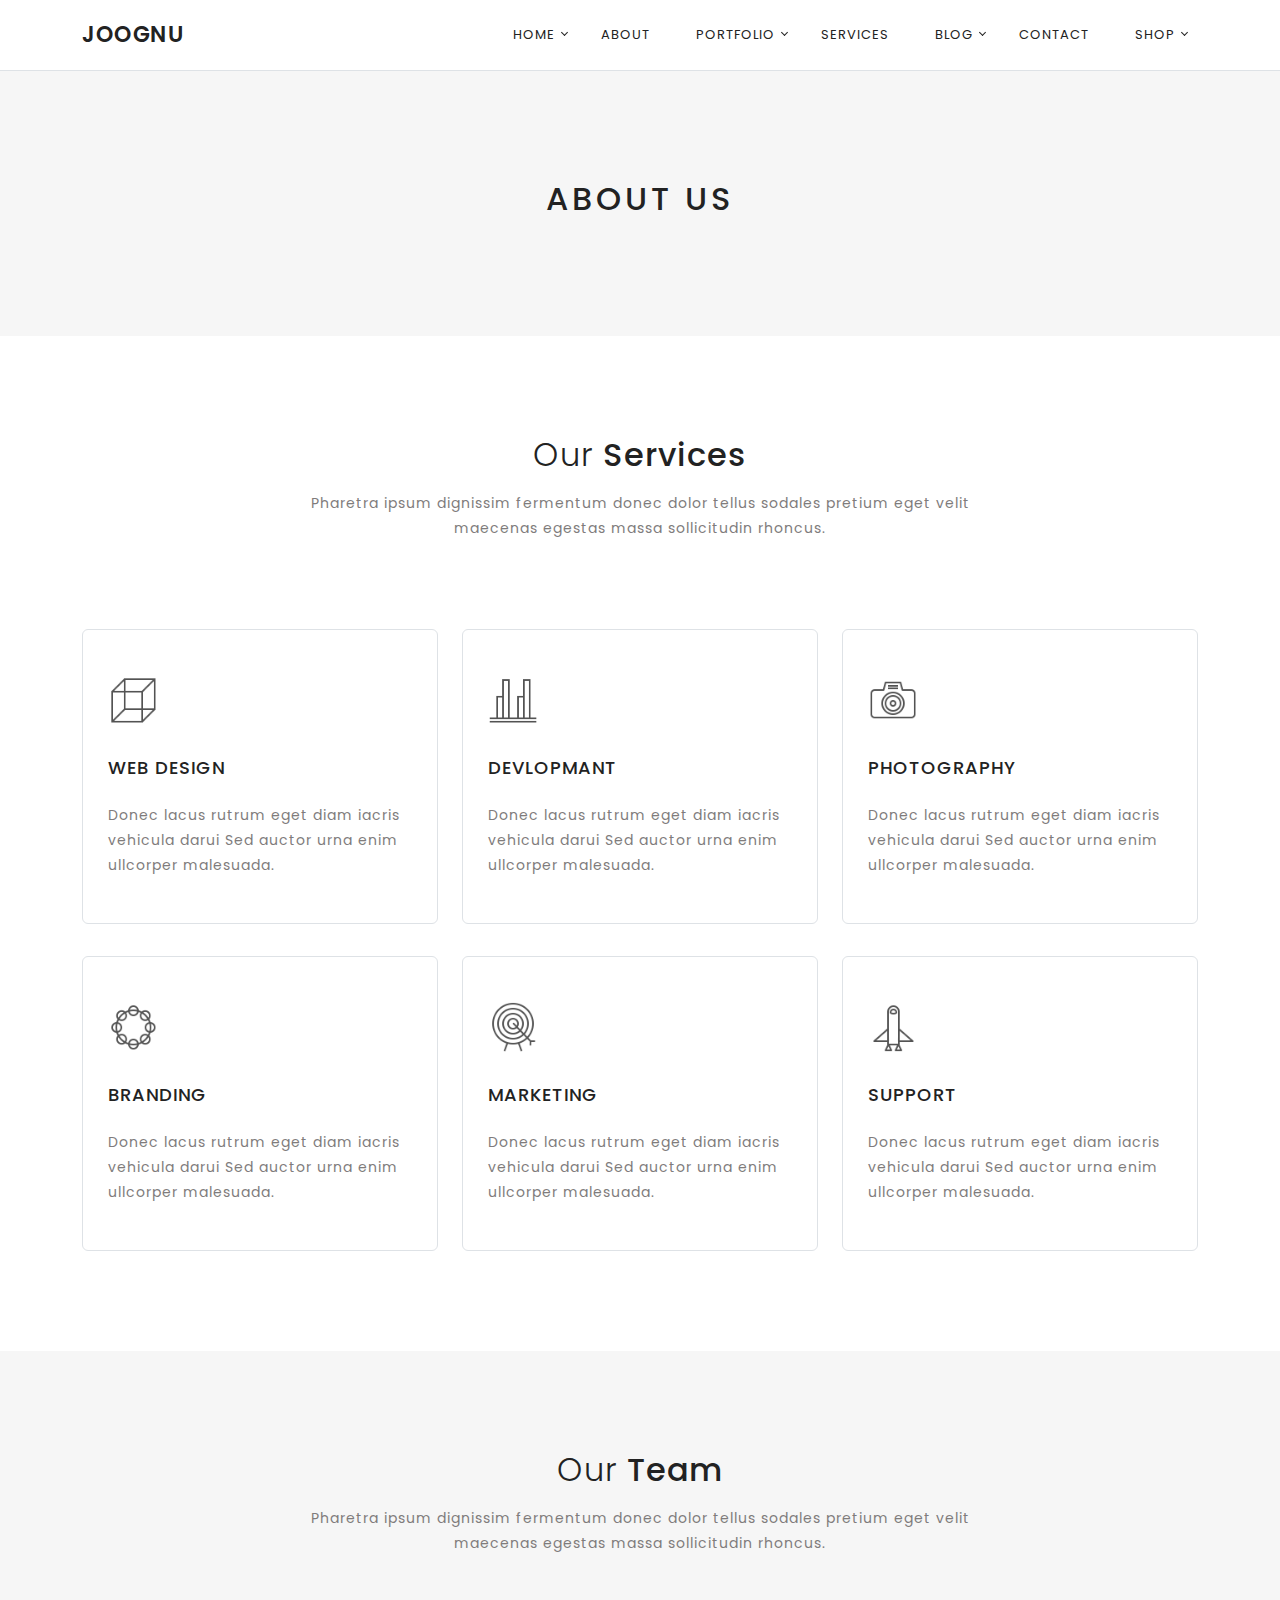
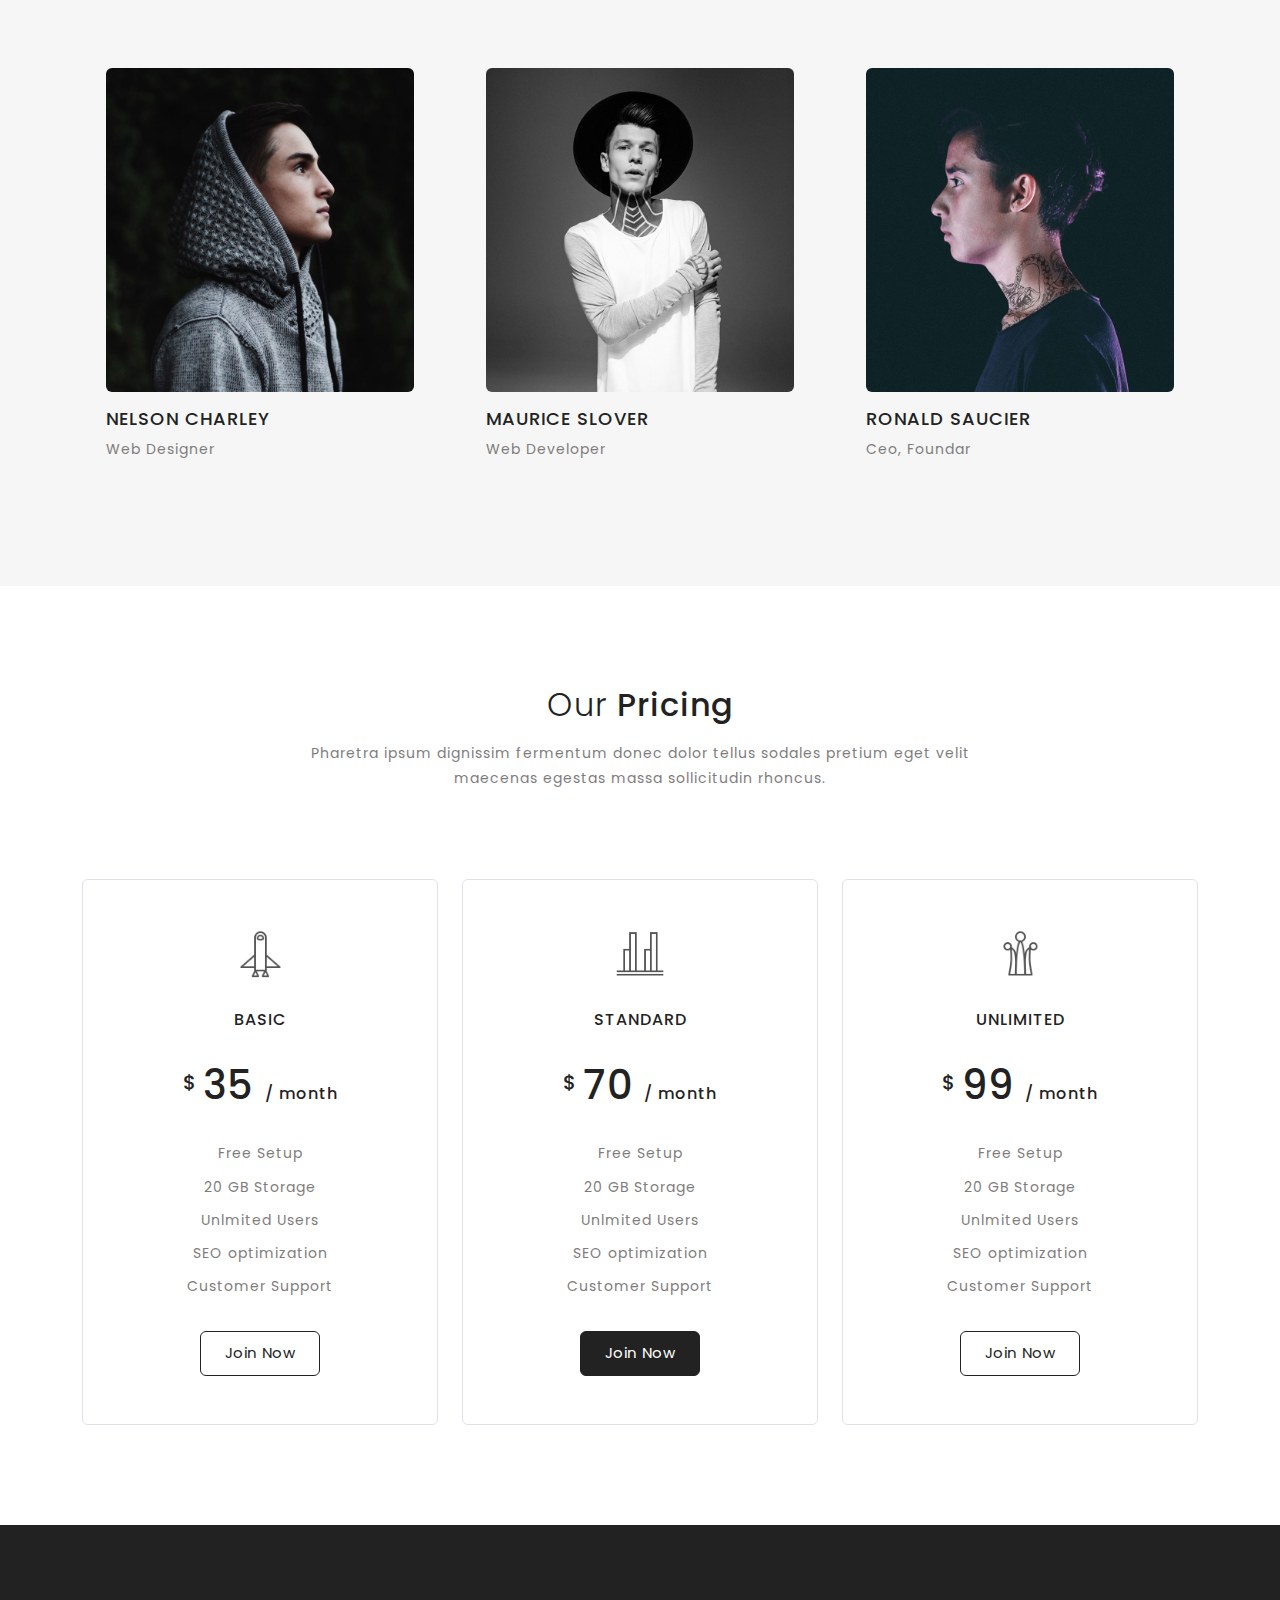
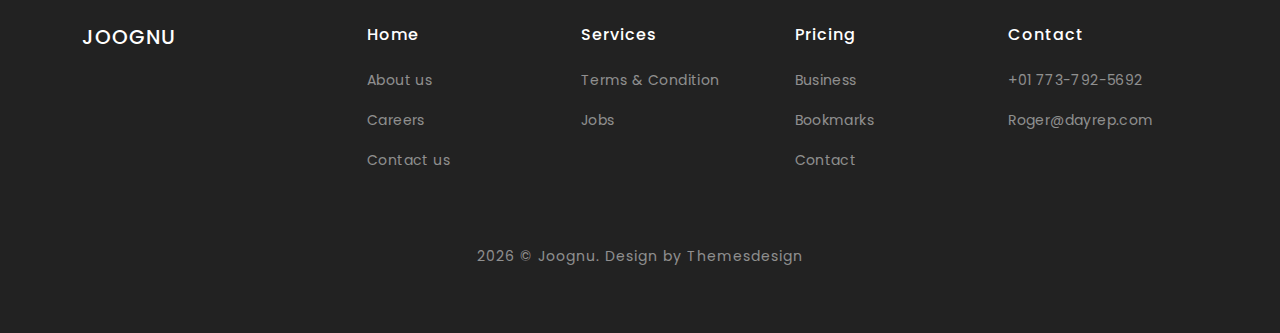
==== about.html @ b410a0be "prueba" ====
<!DOCTYPE html>
<html lang="en">

<head>
    <meta charset="utf-8" />
    <title>Joognu | Responsive Bootstrap Landing Page Template</title>
    <meta name="viewport" content="width=device-width, initial-scale=1.0">
    <meta name="description" content="Premium Bootstrap 4 Landing Page Template" />
    <meta name="keywords" content="bootstrap 4, premium, marketing, multipurpose" />
    <meta content="Themesdesign" name="author" />
    <!-- favicon -->
    <link rel="shortcut icon" href="images/favicon.ico">

    <!-- css -->
    <link href="css/bootstrap.min.css" rel="stylesheet" type="text/css" />
    <link href="css/materialdesignicons.min.css" rel="stylesheet" type="text/css" />
    <link rel="stylesheet" type="text/css" href="css/pe-icon-7-stroke.css">

    <!-- magnific pop-up -->
    <link rel="stylesheet" type="text/css" href="css/magnific-popup.css" />

    <link href="css/style.min.css" rel="stylesheet" type="text/css" />

</head>

<body>

    <!-- START HEADER -->
    <header id="topnav" class="defaultscroll fixed-top navbar-sticky bg-white border-bottom">
        <div class="container">
            <!-- Logo container-->
            <div>
                <a href="" class="logo text-uppercase">
                            joognu
                                          </a>
            </div>
            <!-- End Logo container-->
            <div class="menu-extras">
                <div class="menu-item">
                    <!-- Mobile menu toggle-->
                    <a class="navbar-toggle">
                        <div class="lines">
                            <span></span>
                            <span></span>
                            <span></span>
                        </div>
                    </a>
                    <!-- End mobile menu toggle-->
                </div>
            </div>

            <div id="navigation">
                <!-- Navigation Menu-->
                <ul class="navigation-menu">

                    <li class="has-submenu">
                        <a href="#home">Home</a>
                        <span class="menu-arrow"></span>
                        <ul class="submenu">
                            <li>
                                <a href="home-light.html">Home Light</a>
                            </li>
                            <li>
                                <a href="home-image.html">Home Image</a>
                            </li>
                            <li>
                                <a href="home-dark.html">Home Dark</a>
                            </li>
                        </ul>
                    </li>

                    <li class="has-submenu">
                        <a href="about.html">About</a>
                    </li>

                    <li class="has-submenu">
                        <a href="#portfolio">Portfolio</a>
                        <span class="menu-arrow"></span>
                        <ul class="submenu">
                            <li>
                                <a href="portfolio-masonry.html">Masonry</a>
                            </li>
                            <li>
                                <a href="portfolio-grid.html">Grid</a>
                            </li>
                        </ul>
                    </li>

                    <li class="has-submenu">
                        <a href="services.html">Services</a>
                    </li>

                    <li class="has-submenu">
                        <a href="#blog">Blog</a>
                        <span class="menu-arrow"></span>
                        <ul class="submenu">

                            <li>
                                <a href="blog-classic.html">Classic</a>
                            </li>
                            <li>
                                <a href="blog-single.html">Single</a>
                            </li>
                            <li>
                                <a href="blog-grid.html">Grid</a>
                            </li>

                        </ul>
                    </li>

                    <li class="has-submenu">
                        <a href="contact.html">Contact</a>
                    </li>

                    <li class="has-submenu">
                        <a href="#shop">Shop</a>
                        <span class="menu-arrow"></span>
                        <ul class="submenu">
                            <li>
                                <a href="shop-layout.html">Shop Layout</a>
                            </li>
                            <li>
                                <a href="shop-details.html">Shop Details</a>
                            </li>
                            <li>
                                <a href="my-account.html">My Account</a>
                            </li>

                        </ul>
                    </li>

                </ul>
                <!-- End navigation menu-->
            </div>
        </div>
    </header>
    <!-- END HEADER -->

    <!-- START HEADING -->
    <section class="bg-title bg-light" id="home">
        <div class="container">
            <div class="row justify-content-center">
                <div class="col-lg-8">
                    <div class="text-center">
                        <h2 class="text-uppercase ls-4">About Us</h2>
                    </div>

                </div>
            </div>
        </div>
    </section>
    <!-- END HEADING -->

    <!-- START SERVICES -->
    <section class="section">
        <div class="container">
            <div class="row">
                <div class="col-lg-12">
                    <div class="text-center">
                        <h2><span class="font-weight-300">Our</span> Services</h2>
                        <p class="text-muted mt-3">Pharetra ipsum dignissim fermentum donec dolor tellus sodales pretium eget velit
                            <br> maecenas egestas massa sollicitudin rhoncus.</p>
                    </div>
                </div>
            </div>

            <div class="row mt-5">
                <div class="col-lg-4">
                    <div class="services-box rounded mt-4 border">
                        <div class="services-img">
                            <img src="images/icons/3d.png" class="img-fluid" alt="">
                        </div>
                        <h5 class="text-uppercase f-18 mt-4 pt-2">Web Design</h5>
                        <p class="text-muted mt-4 mb-0">
                            Donec lacus rutrum eget diam iacris vehicula darui Sed auctor urna enim ullcorper malesuada.
                        </p>
                    </div>
                </div>

                <div class="col-lg-4">
                    <div class="services-box rounded mt-4 border">
                        <div class="services-img">
                            <img src="images/icons/growing.png" class="img-fluid" alt="">
                        </div>
                        <h5 class="text-uppercase f-18 mt-4 pt-2">Devlopmant</h5>
                        <p class="text-muted mt-4 mb-0">
                            Donec lacus rutrum eget diam iacris vehicula darui Sed auctor urna enim ullcorper malesuada.
                        </p>
                    </div>
                </div>

                <div class="col-lg-4">

                    <div class="services-box rounded mt-4 border">
                        <div class="services-img">
                            <img src="images/icons/moderncam.png" class="img-fluid" alt="">
                        </div>
                        <h5 class="text-uppercase f-18 mt-4 pt-2">Photography</h5>
                        <p class="text-muted mt-4 mb-0">
                            Donec lacus rutrum eget diam iacris vehicula darui Sed auctor urna enim ullcorper malesuada.
                        </p>
                    </div>
                </div>
            </div>

            <div class="row mt-2">
                <div class="col-lg-4">
                    <div class="services-box rounded mt-4 border">
                        <div class="services-img">
                            <img src="images/icons/tamburine.png" class="img-fluid" alt="">
                        </div>
                        <h5 class="text-uppercase f-18 mt-4 pt-2">Branding</h5>
                        <p class="text-muted mt-4 mb-0">
                            Donec lacus rutrum eget diam iacris vehicula darui Sed auctor urna enim ullcorper malesuada.
                        </p>
                    </div>
                </div>

                <div class="col-lg-4">

                    <div class="services-box rounded mt-4 border">
                        <div class="services-img">
                            <img src="images/icons/dartstarget.png" class="img-fluid" alt="">
                        </div>
                        <h5 class="text-uppercase f-18 mt-4 pt-2">Marketing</h5>
                        <p class="text-muted mt-4 mb-0">
                            Donec lacus rutrum eget diam iacris vehicula darui Sed auctor urna enim ullcorper malesuada.
                        </p>
                    </div>
                </div>

                <div class="col-lg-4">
                    <div class="services-box rounded mt-4 border">
                        <div class="services-img">
                            <img src="images/icons/spaceship.png" class="img-fluid" alt="">
                        </div>
                        <h5 class="text-uppercase f-18 mt-4 pt-2">support</h5>
                        <p class="text-muted mt-4 mb-0">
                            Donec lacus rutrum eget diam iacris vehicula darui Sed auctor urna enim ullcorper malesuada.
                        </p>
                    </div>
                </div>
            </div>
        </div>
    </section>
    <!-- END SERVICES -->

    <!-- START TEAM -->
    <section class="section bg-light">
        <div class="container">
            <div class="row">
                <div class="col-lg-12">
                    <div class="text-center">
                        <h2><span class="font-weight-300">Our</span> Team</h2>
                        <p class="text-muted mt-3">Pharetra ipsum dignissim fermentum donec dolor tellus sodales pretium eget velit
                            <br> maecenas egestas massa sollicitudin rhoncus.</p>
                    </div>
                </div>
            </div>

            <div class="row mt-5">
                <div class="col-lg-4">
                    <div class="team-box mt-4 p-4">
                        <img src="images/team/img-1.jpg" class="img-fluid rounded" alt="">
                        <h5 class="text-uppercase mb-0 f-18 mt-3">Nelson Charley</h5>
                        <p class="text-muted mt-2 mb-0">Web Designer</p>
                    </div>
                </div>

                <div class="col-lg-4">
                    <div class="team-box mt-4 p-4">
                        <img src="images/team/img-2.jpg" class="img-fluid rounded" alt="">

                        <h5 class="text-uppercase f-18 mb-0 mt-3">Maurice Slover</h5>
                        <p class="text-muted mt-2 mb-0">Web Developer</p>
                    </div>
                </div>

                <div class="col-lg-4">
                    <div class="team-box mt-4 p-4">
                        <img src="images/team/img-3.jpg" class="img-fluid rounded" alt="">

                        <h5 class="text-uppercase f-18 mb-0 mt-3">Ronald Saucier</h5>
                        <p class="text-muted mt-2 mb-0">Ceo, Foundar</p>
                    </div>
                </div>
            </div>
        </div>
    </section>
    <!-- END TEAM -->

    <!-- START PRICING -->
    <section class="section">
        <div class="container">
            <div class="row">
                <div class="col-lg-12">
                    <div class="text-center">
                        <h2><span class="font-weight-300">Our</span> Pricing</h2>
                        <p class="text-muted mt-3">Pharetra ipsum dignissim fermentum donec dolor tellus sodales pretium eget velit
                            <br> maecenas egestas massa sollicitudin rhoncus.</p>
                    </div>
                </div>
            </div>

            <div class="row mt-5">
                <div class="col-lg-4">
                    <div class="pricing-box mt-4 p-5 text-center border rounded">
                        <div class="services-img">
                            <img src="images/icons/spaceship.png" class="img-fluid" alt="">
                        </div>
                        <h6 class="text-uppercase mt-4 pt-2">Basic</h6>
                        <h1 class="mt-4 pt-2"><sup class="f-20">$ </sup>35 <small class="f-16">/ month</small></h1>
                        <div class="mt-4 pt-2">
                            <p class="text-muted mb-2">Free Setup</p>
                            <p class="text-muted mb-2">20 GB Storage</p>
                            <p class="text-muted mb-2">Unlmited Users</p>
                            <p class="text-muted mb-2">SEO optimization</p>
                            <p class="text-muted mb-2">Customer Support</p>
                        </div>
                        <div class="mt-4 pt-2 text-center">
                            <a href="" class="btn btn-outline-dark btn-round">Join Now</a>
                        </div>
                    </div>
                </div>

                <div class="col-lg-4">
                    <div class="pricing-box mt-4 p-5 text-center border rounded">
                        <div class="services-img">
                            <img src="images/icons/growing.png" class="img-fluid" alt="">
                        </div>
                        <h6 class="text-uppercase mt-4 pt-2">Standard</h6>
                        <h1 class="mt-4 pt-2"><sup class="f-20">$ </sup>70 <small class="f-16">/ month</small></h1>
                        <div class="mt-4 pt-2">
                            <p class="text-muted mb-2">Free Setup</p>
                            <p class="text-muted mb-2">20 GB Storage</p>
                            <p class="text-muted mb-2">Unlmited Users</p>
                            <p class="text-muted mb-2">SEO optimization</p>
                            <p class="text-muted mb-2">Customer Support</p>
                        </div>
                        <div class="mt-4 pt-2 text-center">
                            <a href="" class="btn btn-dark-custom btn-round">Join Now</a>
                        </div>
                    </div>
                </div>

                <div class="col-lg-4">
                    <div class="pricing-box mt-4 p-5 text-center border rounded">
                        <div class="services-img">
                            <img src="images/icons/clownhat.png" class="img-fluid" alt="">
                        </div>
                        <h6 class="text-uppercase mt-4 pt-2">Unlimited</h6>
                        <h1 class="mt-4 pt-2"><sup class="f-20">$ </sup>99 <small class="f-16">/ month</small></h1>
                        <div class="mt-4 pt-2">
                            <p class="text-muted mb-2">Free Setup</p>
                            <p class="text-muted mb-2">20 GB Storage</p>
                            <p class="text-muted mb-2">Unlmited Users</p>
                            <p class="text-muted mb-2">SEO optimization</p>
                            <p class="text-muted mb-2">Customer Support</p>
                        </div>
                        <div class="mt-4 pt-2 text-center">
                            <a href="" class="btn btn-outline-dark btn-round">Join Now</a>
                        </div>
                    </div>
                </div>

            </div>
        </div>
    </section>
    <!-- END PRICING -->

    <!-- START FOOTER -->
    <section class="section bg-dark pb-5">
        <div class="container">
            <!-- start row -->
            <div class="row">
                <div class="col-lg-3">
                    <h5 class="text-uppercase text-white">Joognu</h5>
                </div>

                <div class="col-lg-9">
                    <div class="row">
                        <div class="col-lg-3">
                            <h6 class="text-white">Home</h6>
                            <ul class="list-unstyled footer-link mt-3">
                                <li><a href="">About us</a></li>
                                <li><a href="">Careers</a></li>
                                <li><a href="">Contact us</a></li>
                            </ul>
                        </div>

                        <div class="col-lg-3">
                            <h6 class="text-white">Services</h6>
                            <ul class="list-unstyled footer-link mt-3">
                                <li><a href="">Terms &amp; Condition</a></li>
                                <li><a href="">Jobs</a></li>
                            </ul>
                        </div>

                        <div class="col-lg-3">
                            <h6 class="text-white">Pricing</h6>
                            <ul class="list-unstyled footer-link mt-3">
                                <li><a href="">Business</a></li>
                                <li><a href="">Bookmarks</a></li>
                                <li><a href="">Contact</a></li>
                            </ul>
                        </div>

                        <div class="col-lg-3">
                            <h6 class="text-white">Contact</h6>
                            <ul class="list-unstyled footer-link mt-3">
                                <li><a href="">+01 773-792-5692</a></li>
                                <li><a href="">Roger@dayrep.com</a></li>
                            </ul>
                        </div>
                    </div>
                </div>
            </div>
            <!-- end row -->

            <!-- START FOOTER-AlT -->
            <div class="row mt-5">
                <div class="col-lg-12">
                    <p class="text-center text-white-50"><script>document.write(new Date().getFullYear())</script> © Joognu. Design by Themesdesign</p>
                </div>
            </div>
            <!-- END FOOTER-ALT -->
        </div>
    </section>
    <!-- END FOOTER -->

    <!-- javascript -->
    <script src="js/jquery-3.6.0.min.js"></script>
    <script src="js/bootstrap.bundle.min.js"></script>
    <script src="js/jquery.easing.min.js"></script>
    <script src="js/scrollspy.min.js"></script>
    <!-- Portfolio -->
    <script src="js/jquery.magnific-popup.min.js"></script>
    <script src="js/isotope.js"></script>
    <script src="js/app.js"></script>
</body>

</html>
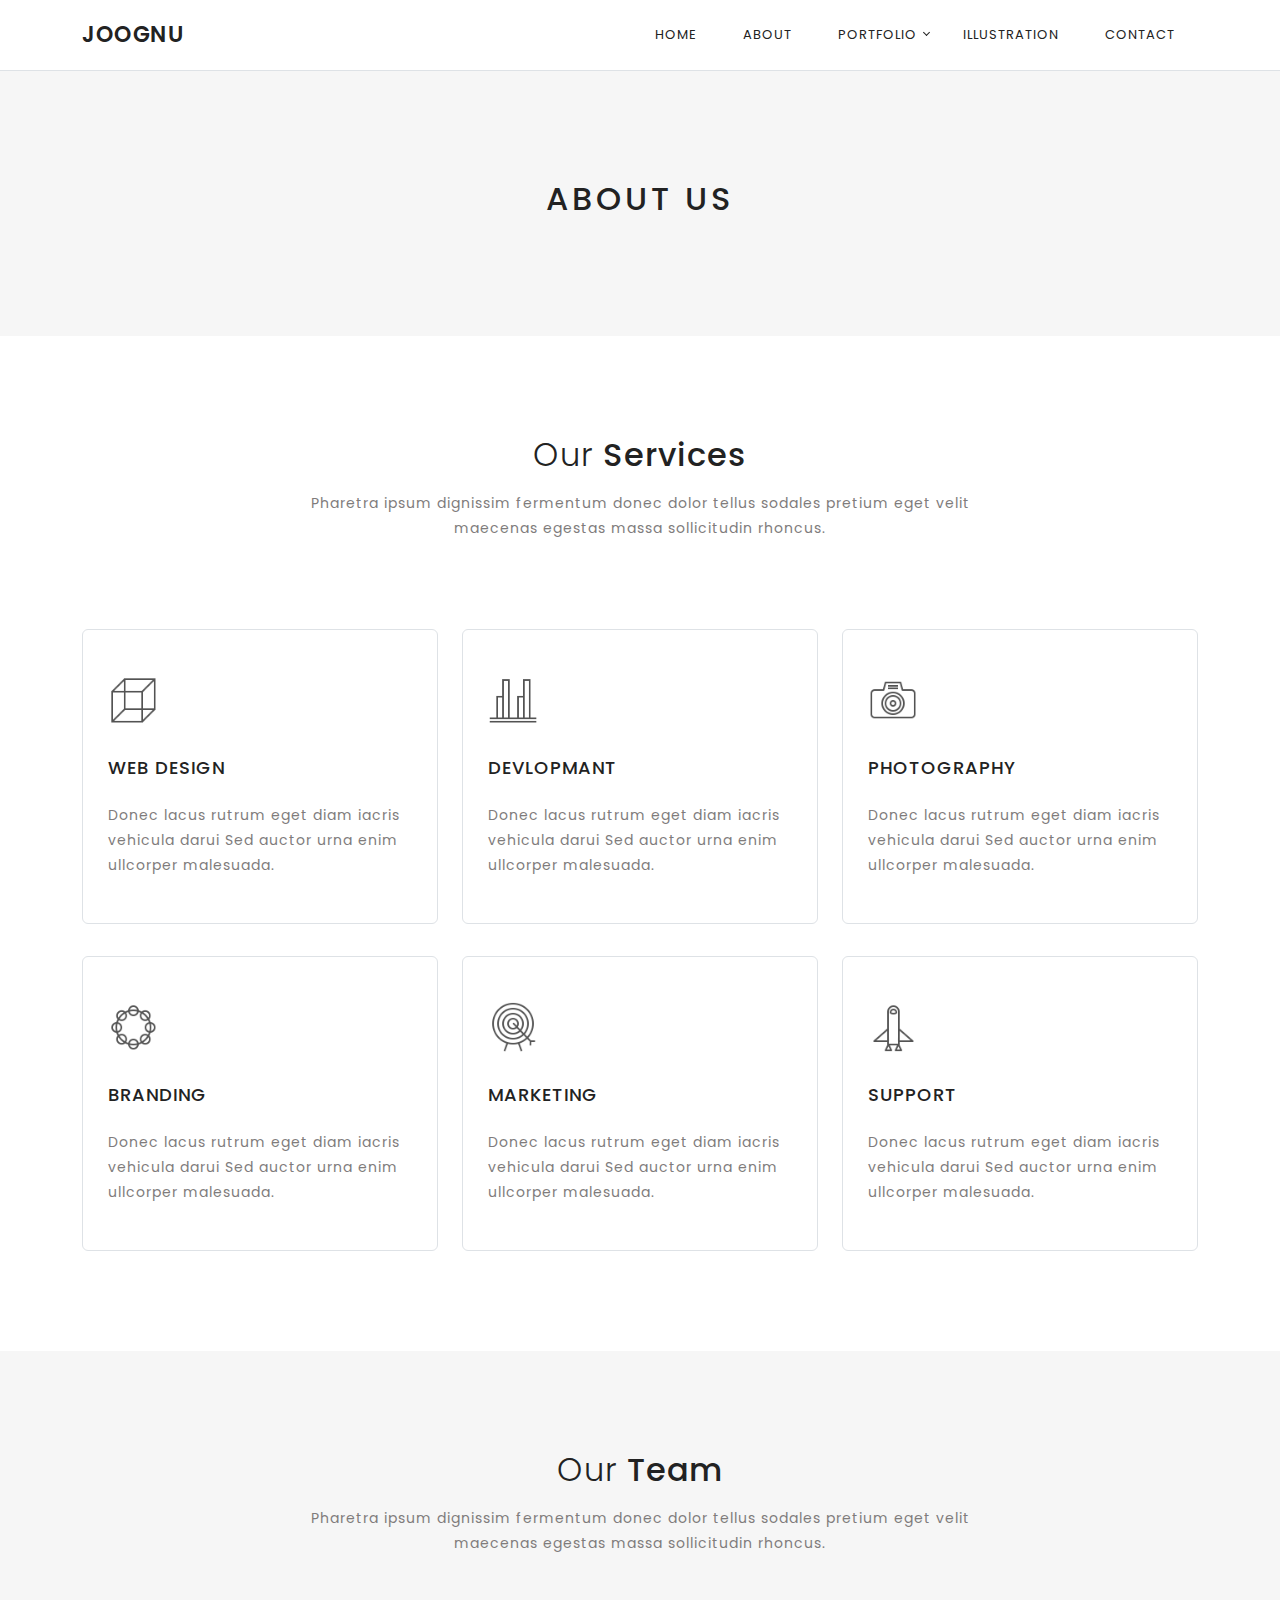
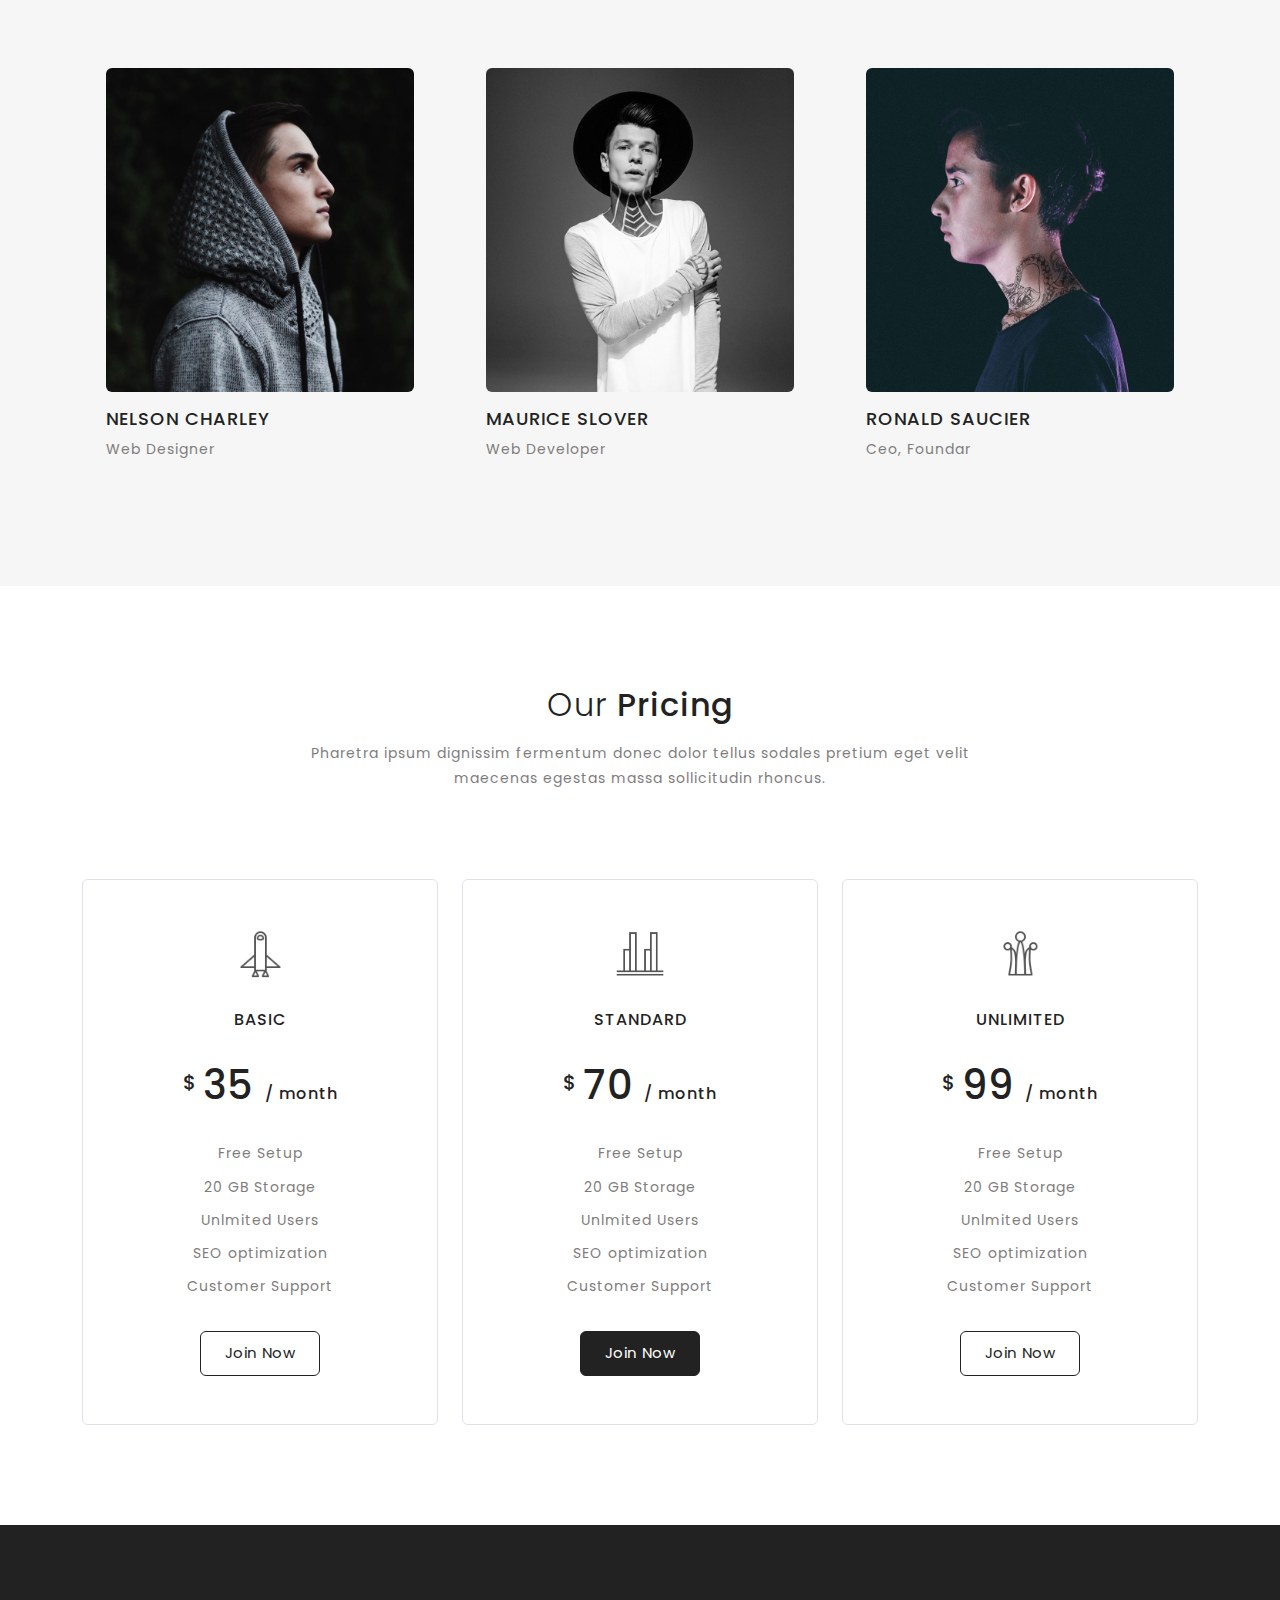
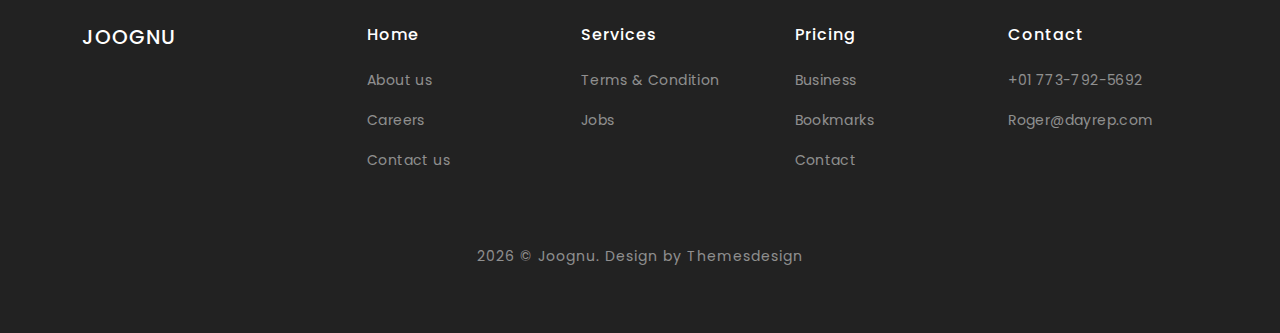
==== commit f2f2dfcd: "elimacion de paginas" ====
--- a/about.html
+++ b/about.html
@@ -54,19 +54,7 @@
                 <ul class="navigation-menu">
 
                     <li class="has-submenu">
-                        <a href="#home">Home</a>
-                        <span class="menu-arrow"></span>
-                        <ul class="submenu">
-                            <li>
-                                <a href="home-light.html">Home Light</a>
-                            </li>
-                            <li>
-                                <a href="home-image.html">Home Image</a>
-                            </li>
-                            <li>
-                                <a href="home-dark.html">Home Dark</a>
-                            </li>
-                        </ul>
+                        <a href="home-image.html">Home</a>
                     </li>
 
                     <li class="has-submenu">
@@ -78,55 +66,20 @@
                         <span class="menu-arrow"></span>
                         <ul class="submenu">
                             <li>
-                                <a href="portfolio-masonry.html">Masonry</a>
+                                <a href="portfolio-grid.html">Vertical</a>
                             </li>
                             <li>
-                                <a href="portfolio-grid.html">Grid</a>
+                                <a href="blog-single.html">Horizontal</a>
                             </li>
                         </ul>
                     </li>
 
                     <li class="has-submenu">
-                        <a href="services.html">Services</a>
-                    </li>
-
-                    <li class="has-submenu">
-                        <a href="#blog">Blog</a>
-                        <span class="menu-arrow"></span>
-                        <ul class="submenu">
-
-                            <li>
-                                <a href="blog-classic.html">Classic</a>
-                            </li>
-                            <li>
-                                <a href="blog-single.html">Single</a>
-                            </li>
-                            <li>
-                                <a href="blog-grid.html">Grid</a>
-                            </li>
-
-                        </ul>
+                        <a href="portfolio-masonry.html">illustration</a>
                     </li>
 
                     <li class="has-submenu">
                         <a href="contact.html">Contact</a>
-                    </li>
-
-                    <li class="has-submenu">
-                        <a href="#shop">Shop</a>
-                        <span class="menu-arrow"></span>
-                        <ul class="submenu">
-                            <li>
-                                <a href="shop-layout.html">Shop Layout</a>
-                            </li>
-                            <li>
-                                <a href="shop-details.html">Shop Details</a>
-                            </li>
-                            <li>
-                                <a href="my-account.html">My Account</a>
-                            </li>
-
-                        </ul>
                     </li>
 
                 </ul>
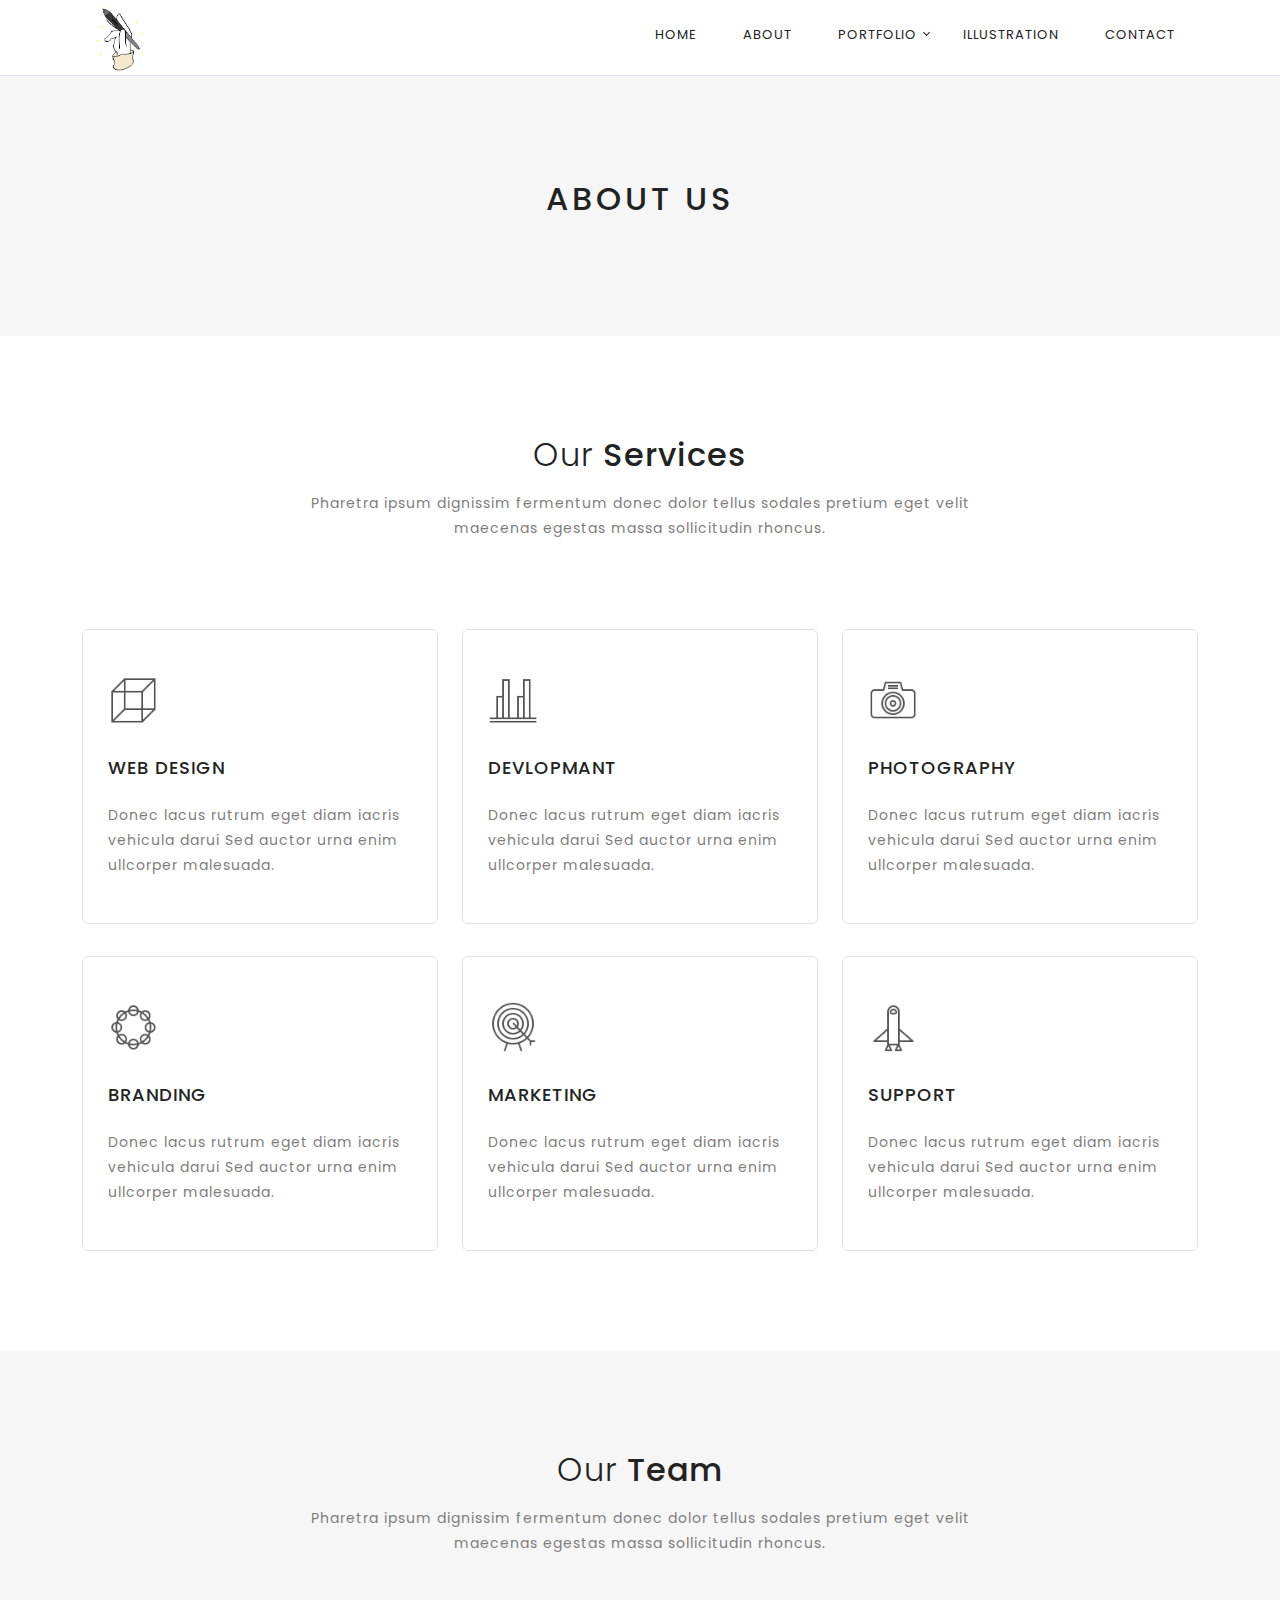
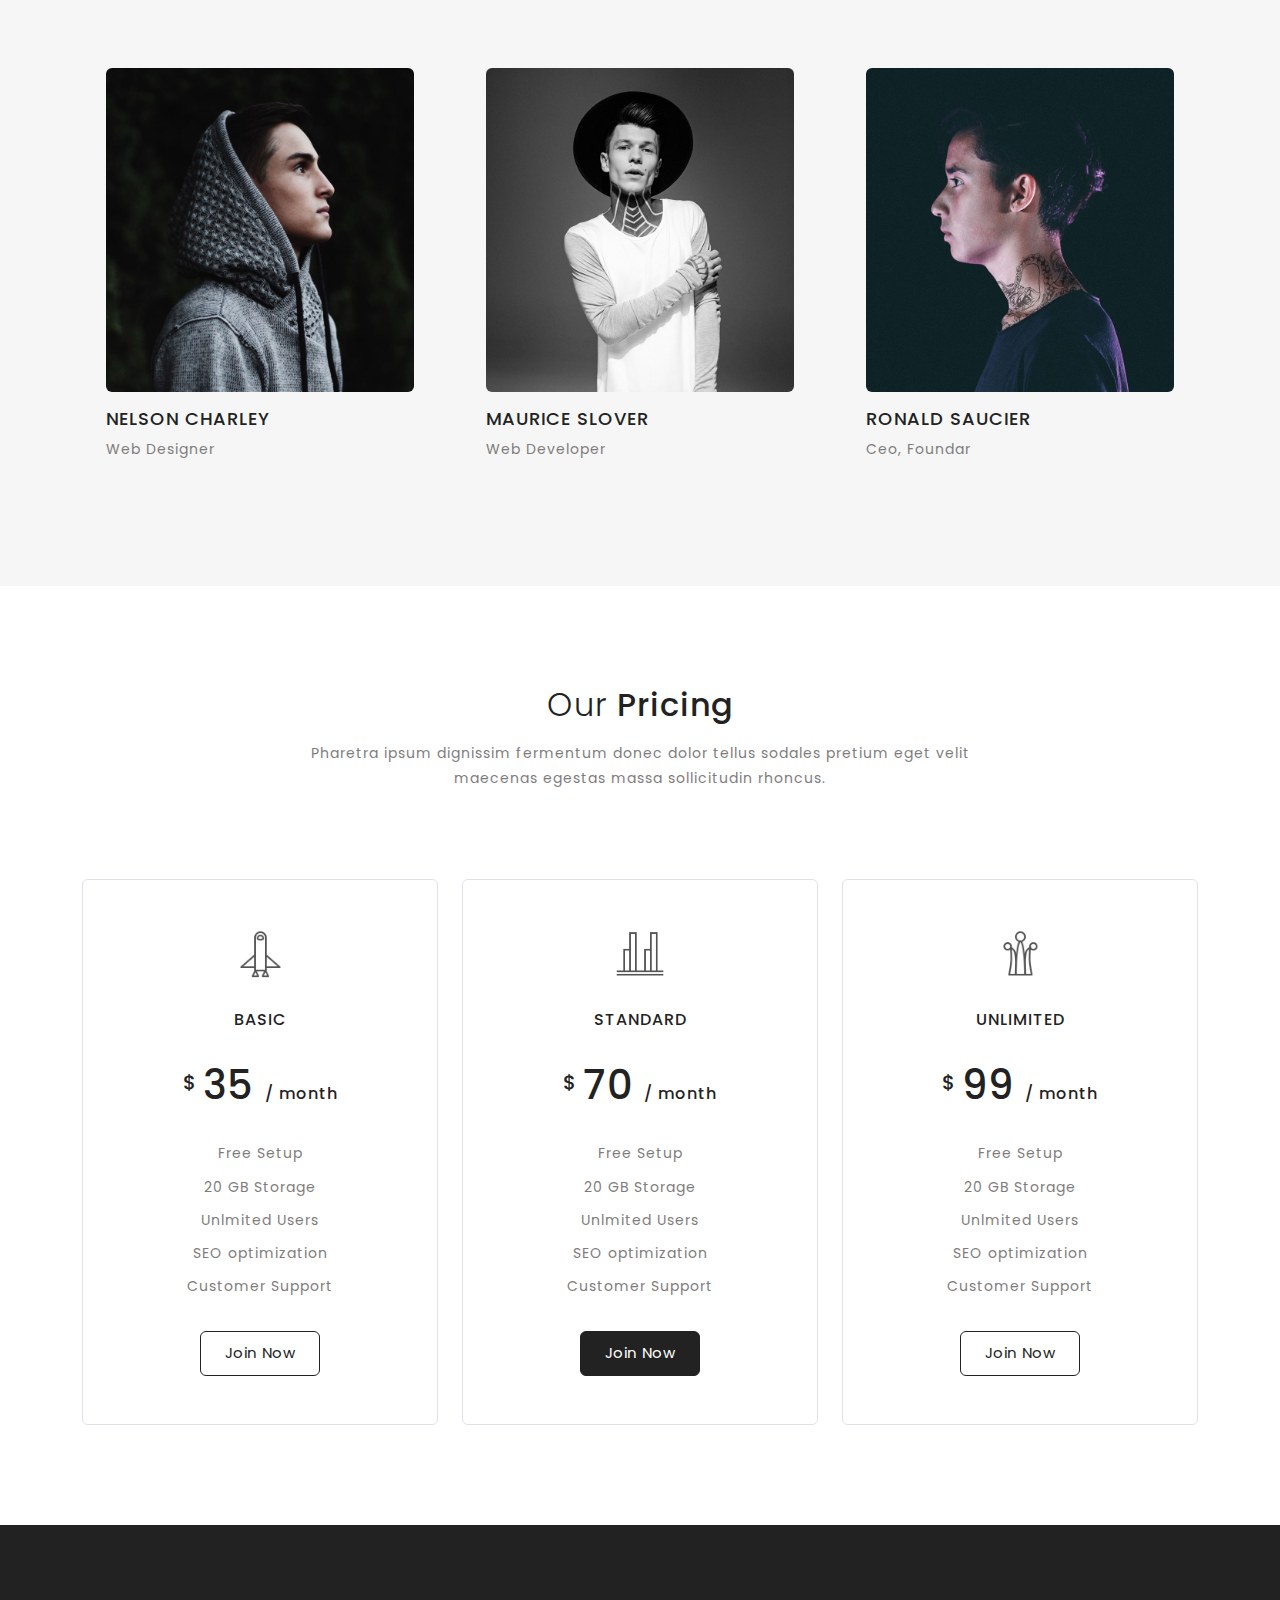
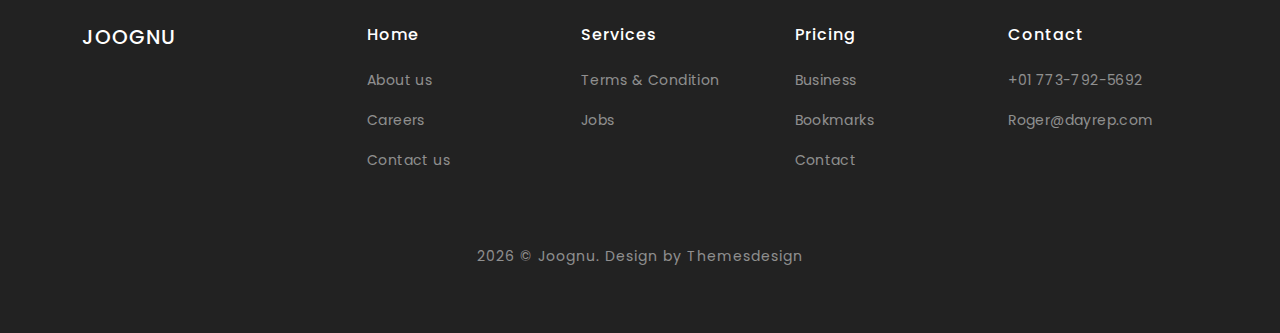
==== commit 91389b3a: "imagesyvideo" ====
--- a/about.html
+++ b/about.html
@@ -29,10 +29,10 @@
     <header id="topnav" class="defaultscroll fixed-top navbar-sticky bg-white border-bottom">
         <div class="container">
             <!-- Logo container-->
-            <div>
-                <a href="" class="logo text-uppercase">
-                            joognu
-                                          </a>
+            <div class="logo-container">
+                <a href="home-image.html">
+                    <img src="images/client-logo/LogoMations.png" alt="Logo Mations" class="logo" width="75" height="auto" />
+                </a>
             </div>
             <!-- End Logo container-->
             <div class="menu-extras">
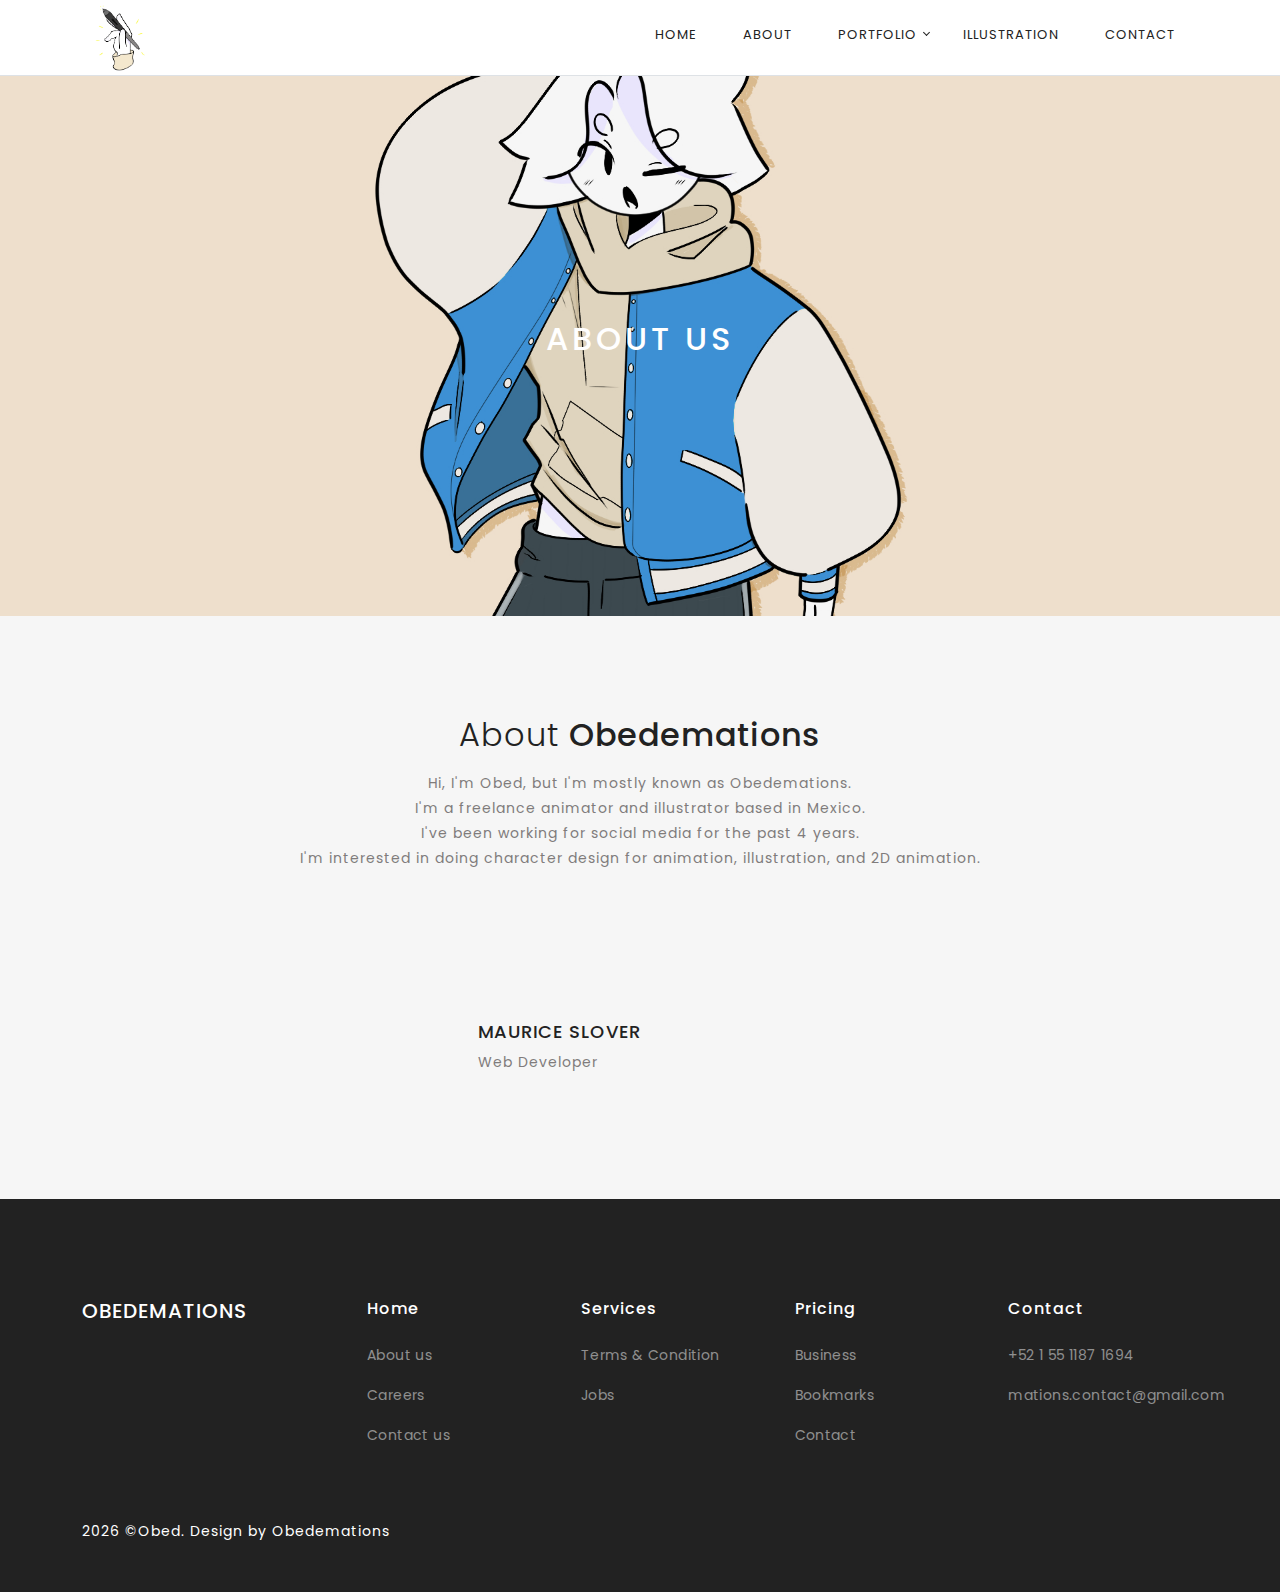
==== commit 687765a6: "pre-final" ====
--- a/about.html
+++ b/about.html
@@ -12,14 +12,14 @@
     <link rel="shortcut icon" href="images/favicon.ico">
 
     <!-- css -->
-    <link href="css/bootstrap.min.css" rel="stylesheet" type="text/css" />
-    <link href="css/materialdesignicons.min.css" rel="stylesheet" type="text/css" />
-    <link rel="stylesheet" type="text/css" href="css/pe-icon-7-stroke.css">
+    <link href="./css/bootstrap.min.css" rel="stylesheet" type="text/css" />
+    <link href="./css/materialdesignicons.min.css" rel="stylesheet" type="text/css" />
+    <link rel="stylesheet" type="text/css" href="./css/pe-icon-7-stroke.css">
 
     <!-- magnific pop-up -->
-    <link rel="stylesheet" type="text/css" href="css/magnific-popup.css" />
-
-    <link href="css/style.min.css" rel="stylesheet" type="text/css" />
+    <link rel="stylesheet" type="text/css" href="./css/magnific-popup.css" />
+
+    <link href="./css/style.min.css" rel="stylesheet" type="text/css" />
 
 </head>
 
@@ -31,7 +31,7 @@
             <!-- Logo container-->
             <div class="logo-container">
                 <a href="home-image.html">
-                    <img src="images/client-logo/LogoMations.png" alt="Logo Mations" class="logo" width="75" height="auto" />
+                    <img src="./images/client-logo/LogoMations.png" alt="Logo Mations" class="logo" width="75" height="auto" />
                 </a>
             </div>
             <!-- End Logo container-->
@@ -90,12 +90,12 @@
     <!-- END HEADER -->
 
     <!-- START HEADING -->
-    <section class="bg-title bg-light" id="home">
+    <section class="bg-image" id="home">
         <div class="container">
             <div class="row justify-content-center">
                 <div class="col-lg-8">
                     <div class="text-center">
-                        <h2 class="text-uppercase ls-4">About Us</h2>
+                        <h2 class="text-uppercase ls-4" style="color: white;">About Us</h2>
                     </div>
 
                 </div>
@@ -104,126 +104,34 @@
     </section>
     <!-- END HEADING -->
 
-    <!-- START SERVICES -->
-    <section class="section">
+    
+
+    <!-- START TEAM -->
+    <section class="section bg-light">
         <div class="container">
             <div class="row">
                 <div class="col-lg-12">
                     <div class="text-center">
-                        <h2><span class="font-weight-300">Our</span> Services</h2>
-                        <p class="text-muted mt-3">Pharetra ipsum dignissim fermentum donec dolor tellus sodales pretium eget velit
-                            <br> maecenas egestas massa sollicitudin rhoncus.</p>
-                    </div>
-                </div>
-            </div>
-
-            <div class="row mt-5">
-                <div class="col-lg-4">
-                    <div class="services-box rounded mt-4 border">
-                        <div class="services-img">
-                            <img src="images/icons/3d.png" class="img-fluid" alt="">
-                        </div>
-                        <h5 class="text-uppercase f-18 mt-4 pt-2">Web Design</h5>
-                        <p class="text-muted mt-4 mb-0">
-                            Donec lacus rutrum eget diam iacris vehicula darui Sed auctor urna enim ullcorper malesuada.
-                        </p>
-                    </div>
-                </div>
-
-                <div class="col-lg-4">
-                    <div class="services-box rounded mt-4 border">
-                        <div class="services-img">
-                            <img src="images/icons/growing.png" class="img-fluid" alt="">
-                        </div>
-                        <h5 class="text-uppercase f-18 mt-4 pt-2">Devlopmant</h5>
-                        <p class="text-muted mt-4 mb-0">
-                            Donec lacus rutrum eget diam iacris vehicula darui Sed auctor urna enim ullcorper malesuada.
-                        </p>
-                    </div>
-                </div>
-
-                <div class="col-lg-4">
-
-                    <div class="services-box rounded mt-4 border">
-                        <div class="services-img">
-                            <img src="images/icons/moderncam.png" class="img-fluid" alt="">
-                        </div>
-                        <h5 class="text-uppercase f-18 mt-4 pt-2">Photography</h5>
-                        <p class="text-muted mt-4 mb-0">
-                            Donec lacus rutrum eget diam iacris vehicula darui Sed auctor urna enim ullcorper malesuada.
-                        </p>
-                    </div>
-                </div>
-            </div>
-
-            <div class="row mt-2">
-                <div class="col-lg-4">
-                    <div class="services-box rounded mt-4 border">
-                        <div class="services-img">
-                            <img src="images/icons/tamburine.png" class="img-fluid" alt="">
-                        </div>
-                        <h5 class="text-uppercase f-18 mt-4 pt-2">Branding</h5>
-                        <p class="text-muted mt-4 mb-0">
-                            Donec lacus rutrum eget diam iacris vehicula darui Sed auctor urna enim ullcorper malesuada.
-                        </p>
-                    </div>
-                </div>
-
-                <div class="col-lg-4">
-
-                    <div class="services-box rounded mt-4 border">
-                        <div class="services-img">
-                            <img src="images/icons/dartstarget.png" class="img-fluid" alt="">
-                        </div>
-                        <h5 class="text-uppercase f-18 mt-4 pt-2">Marketing</h5>
-                        <p class="text-muted mt-4 mb-0">
-                            Donec lacus rutrum eget diam iacris vehicula darui Sed auctor urna enim ullcorper malesuada.
-                        </p>
-                    </div>
-                </div>
-
-                <div class="col-lg-4">
-                    <div class="services-box rounded mt-4 border">
-                        <div class="services-img">
-                            <img src="images/icons/spaceship.png" class="img-fluid" alt="">
-                        </div>
-                        <h5 class="text-uppercase f-18 mt-4 pt-2">support</h5>
-                        <p class="text-muted mt-4 mb-0">
-                            Donec lacus rutrum eget diam iacris vehicula darui Sed auctor urna enim ullcorper malesuada.
-                        </p>
-                    </div>
-                </div>
-            </div>
-        </div>
-    </section>
-    <!-- END SERVICES -->
-
-    <!-- START TEAM -->
-    <section class="section bg-light">
-        <div class="container">
-            <div class="row">
-                <div class="col-lg-12">
-                    <div class="text-center">
-                        <h2><span class="font-weight-300">Our</span> Team</h2>
-                        <p class="text-muted mt-3">Pharetra ipsum dignissim fermentum donec dolor tellus sodales pretium eget velit
-                            <br> maecenas egestas massa sollicitudin rhoncus.</p>
-                    </div>
+                        <div class="text-center">
+                            <h2><span class="font-weight-300">About</span> Obedemations</h2>
+                            <p class="text-muted mt-3">Hi, I'm Obed, but I'm mostly known as Obedemations.<br>
+                                I'm a freelance animator and illustrator based in Mexico.<br>
+                                I've been working for social media for the past 4 years.<br>
+                                I'm interested in doing character design for animation, illustration, and 2D animation.</p>
+                        </div>
                 </div>
             </div>
 
             <div class="row mt-5">
                 <div class="col-lg-4">
                     <div class="team-box mt-4 p-4">
-                        <img src="images/team/img-1.jpg" class="img-fluid rounded" alt="">
-                        <h5 class="text-uppercase mb-0 f-18 mt-3">Nelson Charley</h5>
-                        <p class="text-muted mt-2 mb-0">Web Designer</p>
+                        
                     </div>
                 </div>
 
                 <div class="col-lg-4">
                     <div class="team-box mt-4 p-4">
-                        <img src="images/team/img-2.jpg" class="img-fluid rounded" alt="">
-
+                        <img src="images/About.JPG" class="img-fluid rounded w-200" alt="">
                         <h5 class="text-uppercase f-18 mb-0 mt-3">Maurice Slover</h5>
                         <p class="text-muted mt-2 mb-0">Web Developer</p>
                     </div>
@@ -231,95 +139,13 @@
 
                 <div class="col-lg-4">
                     <div class="team-box mt-4 p-4">
-                        <img src="images/team/img-3.jpg" class="img-fluid rounded" alt="">
-
-                        <h5 class="text-uppercase f-18 mb-0 mt-3">Ronald Saucier</h5>
-                        <p class="text-muted mt-2 mb-0">Ceo, Foundar</p>
+                        
                     </div>
                 </div>
             </div>
         </div>
     </section>
     <!-- END TEAM -->
-
-    <!-- START PRICING -->
-    <section class="section">
-        <div class="container">
-            <div class="row">
-                <div class="col-lg-12">
-                    <div class="text-center">
-                        <h2><span class="font-weight-300">Our</span> Pricing</h2>
-                        <p class="text-muted mt-3">Pharetra ipsum dignissim fermentum donec dolor tellus sodales pretium eget velit
-                            <br> maecenas egestas massa sollicitudin rhoncus.</p>
-                    </div>
-                </div>
-            </div>
-
-            <div class="row mt-5">
-                <div class="col-lg-4">
-                    <div class="pricing-box mt-4 p-5 text-center border rounded">
-                        <div class="services-img">
-                            <img src="images/icons/spaceship.png" class="img-fluid" alt="">
-                        </div>
-                        <h6 class="text-uppercase mt-4 pt-2">Basic</h6>
-                        <h1 class="mt-4 pt-2"><sup class="f-20">$ </sup>35 <small class="f-16">/ month</small></h1>
-                        <div class="mt-4 pt-2">
-                            <p class="text-muted mb-2">Free Setup</p>
-                            <p class="text-muted mb-2">20 GB Storage</p>
-                            <p class="text-muted mb-2">Unlmited Users</p>
-                            <p class="text-muted mb-2">SEO optimization</p>
-                            <p class="text-muted mb-2">Customer Support</p>
-                        </div>
-                        <div class="mt-4 pt-2 text-center">
-                            <a href="" class="btn btn-outline-dark btn-round">Join Now</a>
-                        </div>
-                    </div>
-                </div>
-
-                <div class="col-lg-4">
-                    <div class="pricing-box mt-4 p-5 text-center border rounded">
-                        <div class="services-img">
-                            <img src="images/icons/growing.png" class="img-fluid" alt="">
-                        </div>
-                        <h6 class="text-uppercase mt-4 pt-2">Standard</h6>
-                        <h1 class="mt-4 pt-2"><sup class="f-20">$ </sup>70 <small class="f-16">/ month</small></h1>
-                        <div class="mt-4 pt-2">
-                            <p class="text-muted mb-2">Free Setup</p>
-                            <p class="text-muted mb-2">20 GB Storage</p>
-                            <p class="text-muted mb-2">Unlmited Users</p>
-                            <p class="text-muted mb-2">SEO optimization</p>
-                            <p class="text-muted mb-2">Customer Support</p>
-                        </div>
-                        <div class="mt-4 pt-2 text-center">
-                            <a href="" class="btn btn-dark-custom btn-round">Join Now</a>
-                        </div>
-                    </div>
-                </div>
-
-                <div class="col-lg-4">
-                    <div class="pricing-box mt-4 p-5 text-center border rounded">
-                        <div class="services-img">
-                            <img src="images/icons/clownhat.png" class="img-fluid" alt="">
-                        </div>
-                        <h6 class="text-uppercase mt-4 pt-2">Unlimited</h6>
-                        <h1 class="mt-4 pt-2"><sup class="f-20">$ </sup>99 <small class="f-16">/ month</small></h1>
-                        <div class="mt-4 pt-2">
-                            <p class="text-muted mb-2">Free Setup</p>
-                            <p class="text-muted mb-2">20 GB Storage</p>
-                            <p class="text-muted mb-2">Unlmited Users</p>
-                            <p class="text-muted mb-2">SEO optimization</p>
-                            <p class="text-muted mb-2">Customer Support</p>
-                        </div>
-                        <div class="mt-4 pt-2 text-center">
-                            <a href="" class="btn btn-outline-dark btn-round">Join Now</a>
-                        </div>
-                    </div>
-                </div>
-
-            </div>
-        </div>
-    </section>
-    <!-- END PRICING -->
 
     <!-- START FOOTER -->
     <section class="section bg-dark pb-5">
@@ -327,7 +153,7 @@
             <!-- start row -->
             <div class="row">
                 <div class="col-lg-3">
-                    <h5 class="text-uppercase text-white">Joognu</h5>
+                    <h5 class="text-uppercase text-white">Obedemations</h5>
                 </div>
 
                 <div class="col-lg-9">
@@ -361,8 +187,8 @@
                         <div class="col-lg-3">
                             <h6 class="text-white">Contact</h6>
                             <ul class="list-unstyled footer-link mt-3">
-                                <li><a href="">+01 773-792-5692</a></li>
-                                <li><a href="">Roger@dayrep.com</a></li>
+                                <li><a href="">+52 1 55 1187 1694</a></li>
+                                <li><a href="">mations.contact@gmail.com </a></li>
                             </ul>
                         </div>
                     </div>
@@ -373,7 +199,7 @@
             <!-- START FOOTER-AlT -->
             <div class="row mt-5">
                 <div class="col-lg-12">
-                    <p class="text-center text-white-50"><script>document.write(new Date().getFullYear())</script> © Joognu. Design by Themesdesign</p>
+                    <p class="text-white mb-0"><script>document.write(new Date().getFullYear())</script> ©Obed. Design by Obedemations</p>
                 </div>
             </div>
             <!-- END FOOTER-ALT -->
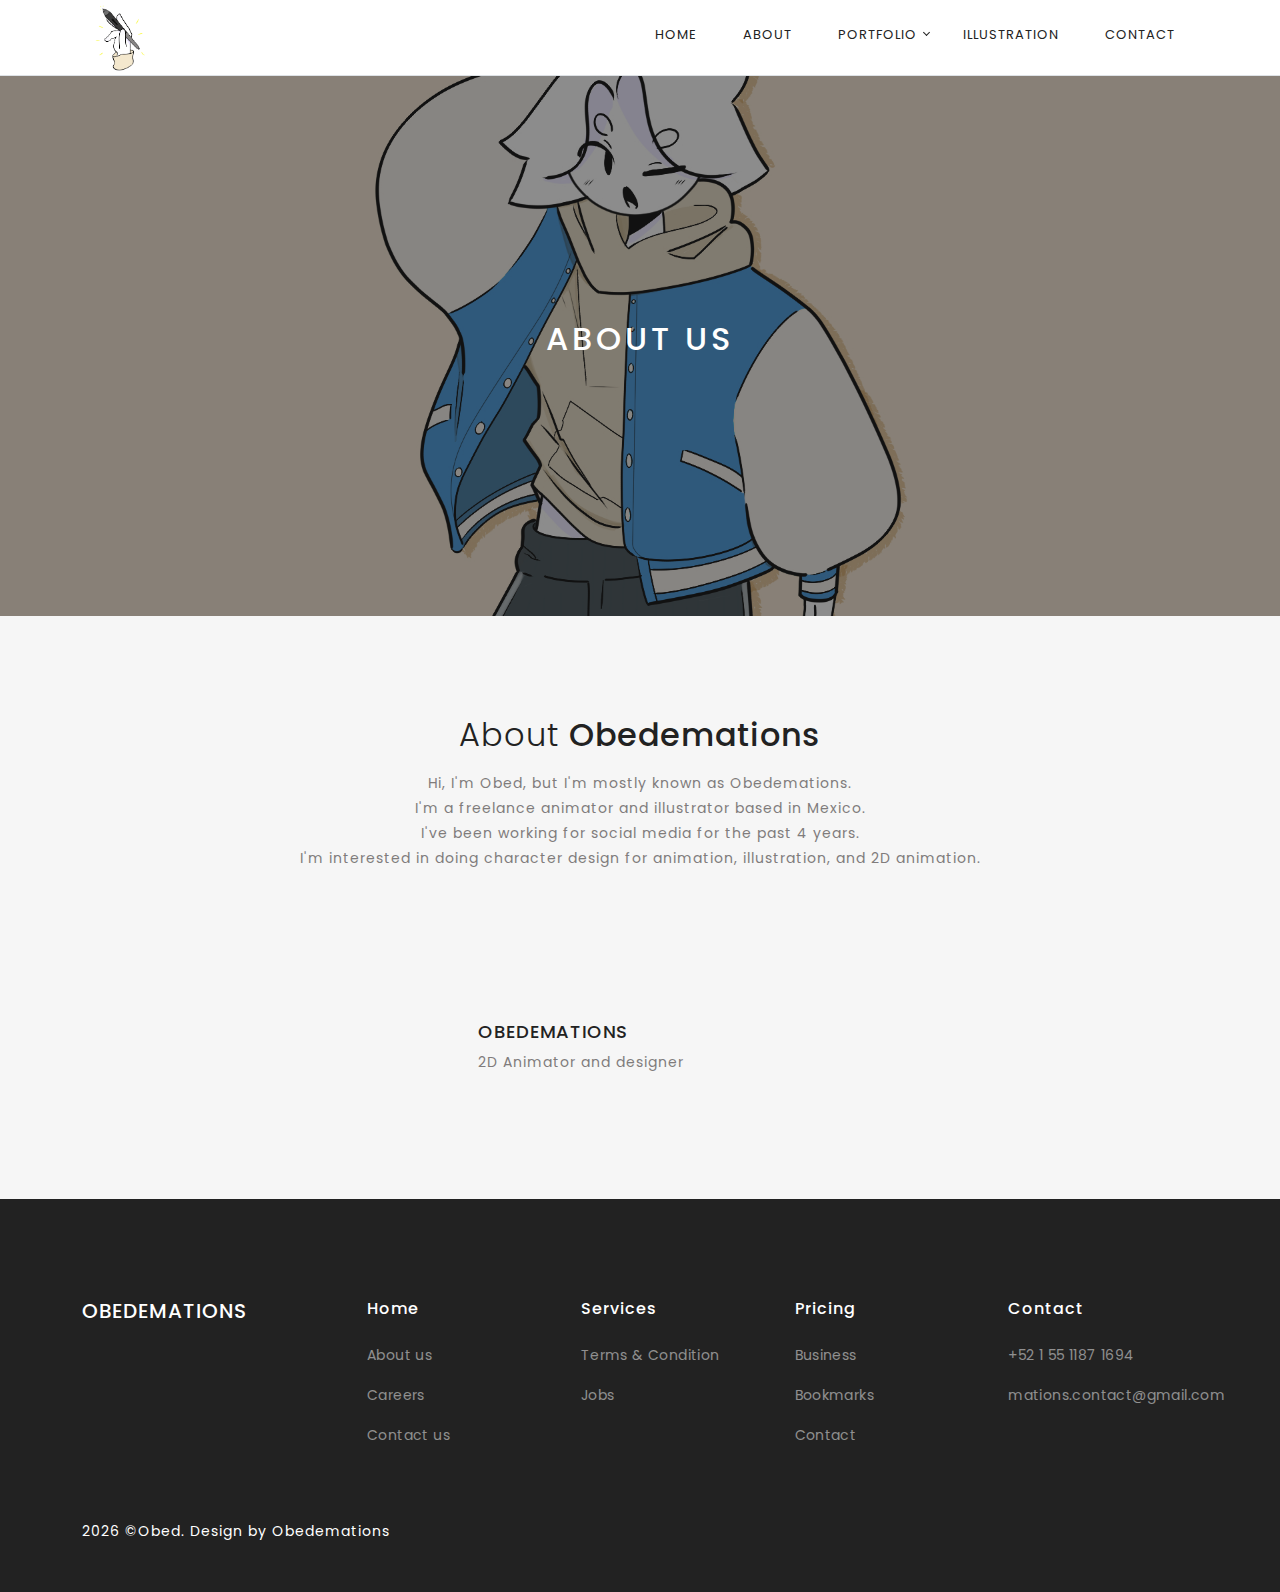
==== commit fad04984: "fixes" ====
--- a/about.html
+++ b/about.html
@@ -3,7 +3,7 @@
 
 <head>
     <meta charset="utf-8" />
-    <title>Joognu | Responsive Bootstrap Landing Page Template</title>
+    <title>Obedemations</title>
     <meta name="viewport" content="width=device-width, initial-scale=1.0">
     <meta name="description" content="Premium Bootstrap 4 Landing Page Template" />
     <meta name="keywords" content="bootstrap 4, premium, marketing, multipurpose" />
@@ -30,7 +30,7 @@
         <div class="container">
             <!-- Logo container-->
             <div class="logo-container">
-                <a href="home-image.html">
+                <a href="/">
                     <img src="./images/client-logo/LogoMations.png" alt="Logo Mations" class="logo" width="75" height="auto" />
                 </a>
             </div>
@@ -54,7 +54,7 @@
                 <ul class="navigation-menu">
 
                     <li class="has-submenu">
-                        <a href="home-image.html">Home</a>
+                        <a href="/">Home</a>
                     </li>
 
                     <li class="has-submenu">
@@ -91,6 +91,7 @@
 
     <!-- START HEADING -->
     <section class="bg-image" id="home">
+        <div class="bg-overlay"></div>
         <div class="container">
             <div class="row justify-content-center">
                 <div class="col-lg-8">
@@ -132,8 +133,8 @@
                 <div class="col-lg-4">
                     <div class="team-box mt-4 p-4">
                         <img src="images/About.JPG" class="img-fluid rounded w-200" alt="">
-                        <h5 class="text-uppercase f-18 mb-0 mt-3">Maurice Slover</h5>
-                        <p class="text-muted mt-2 mb-0">Web Developer</p>
+                        <h5 class="text-uppercase f-18 mb-0 mt-3">Obedemations</h5>
+                        <p class="text-muted mt-2 mb-0">2D Animator and designer</p>
                     </div>
                 </div>
 
@@ -208,14 +209,14 @@
     <!-- END FOOTER -->
 
     <!-- javascript -->
-    <script src="js/jquery-3.6.0.min.js"></script>
-    <script src="js/bootstrap.bundle.min.js"></script>
-    <script src="js/jquery.easing.min.js"></script>
-    <script src="js/scrollspy.min.js"></script>
+    <script src="./js/jquery-3.6.0.min.js"></script>
+    <script src="./js/bootstrap.bundle.min.js"></script>
+    <script src="./js/jquery.easing.min.js"></script>
+    <script src="./js/scrollspy.min.js"></script>
     <!-- Portfolio -->
-    <script src="js/jquery.magnific-popup.min.js"></script>
-    <script src="js/isotope.js"></script>
-    <script src="js/app.js"></script>
+    <script src="./js/jquery.magnific-popup.min.js"></script>
+    <script src="./js/isotope.js"></script>
+    <script src="./js/app.js"></script>
 </body>
 
 </html>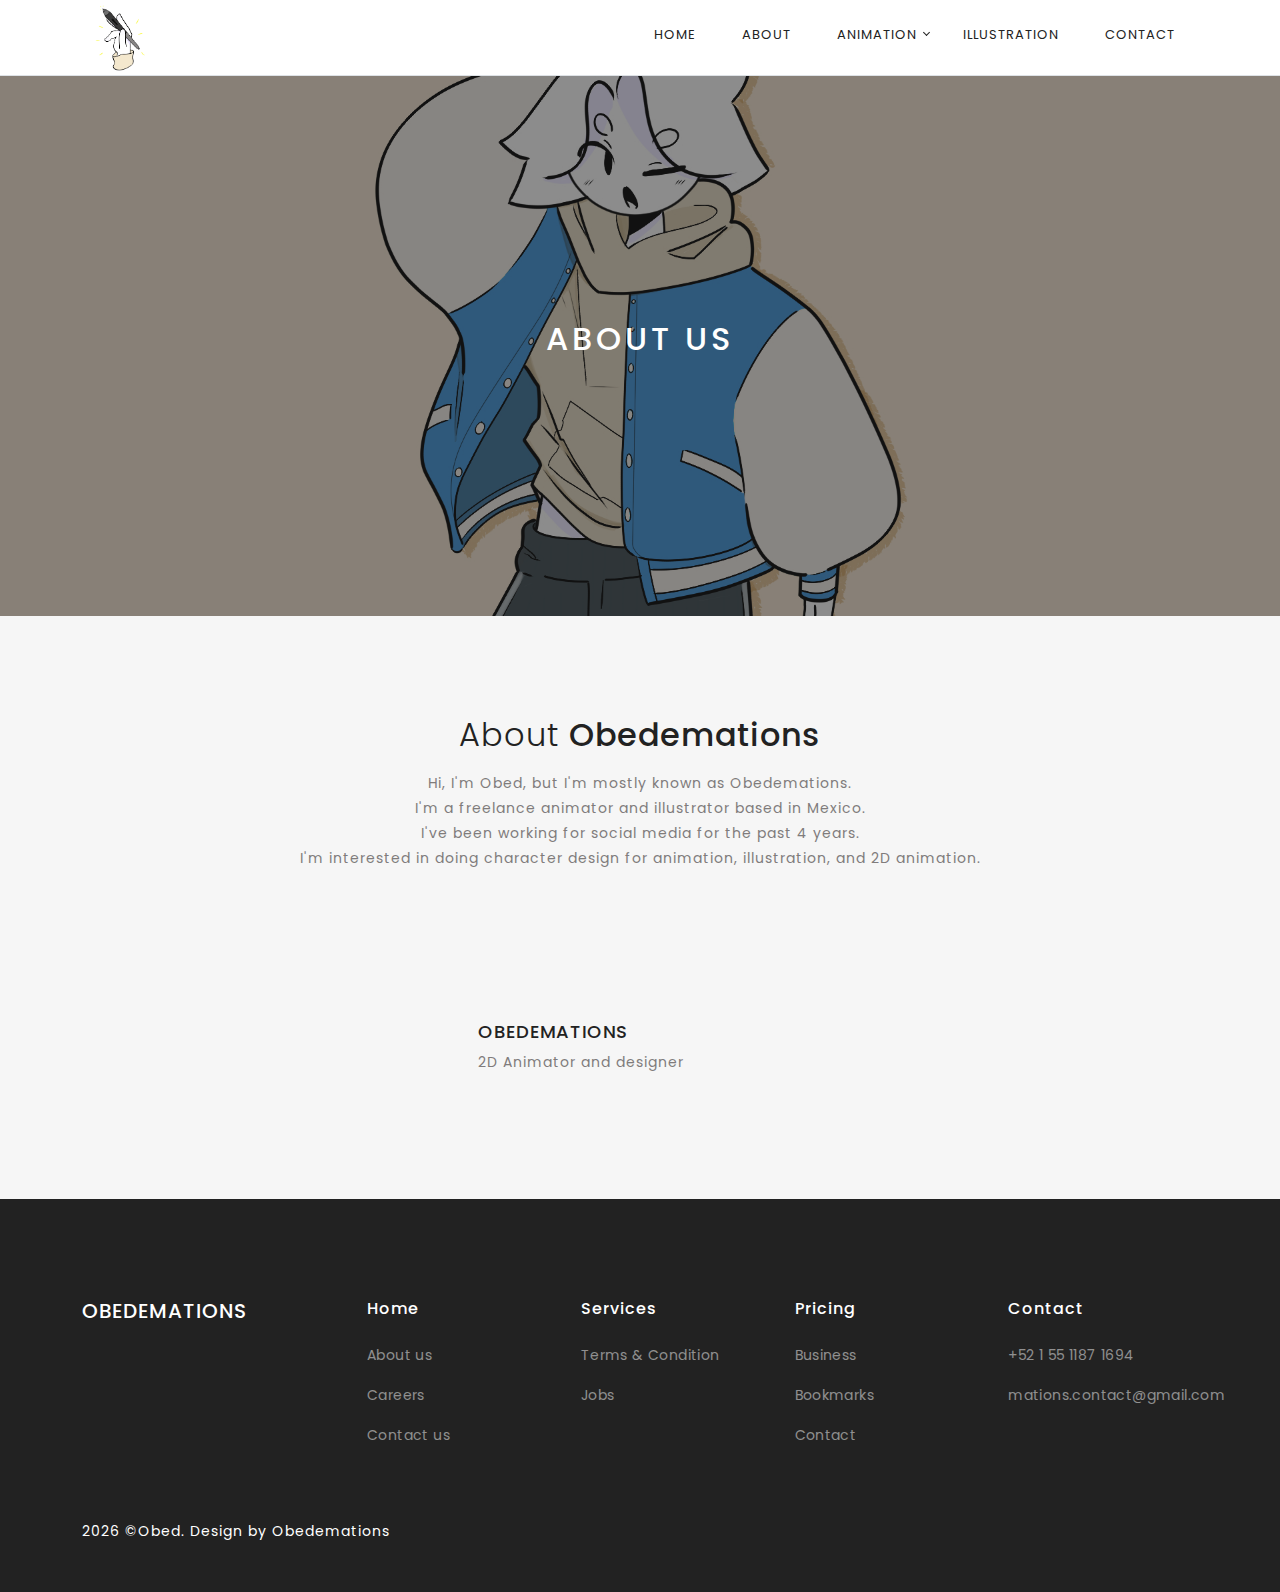
==== commit b466340a: "to public" ====
--- a/about.html
+++ b/about.html
@@ -62,7 +62,7 @@
                     </li>
 
                     <li class="has-submenu">
-                        <a href="#portfolio">Portfolio</a>
+                        <a href="#portfolio">Animation</a>
                         <span class="menu-arrow"></span>
                         <ul class="submenu">
                             <li>
